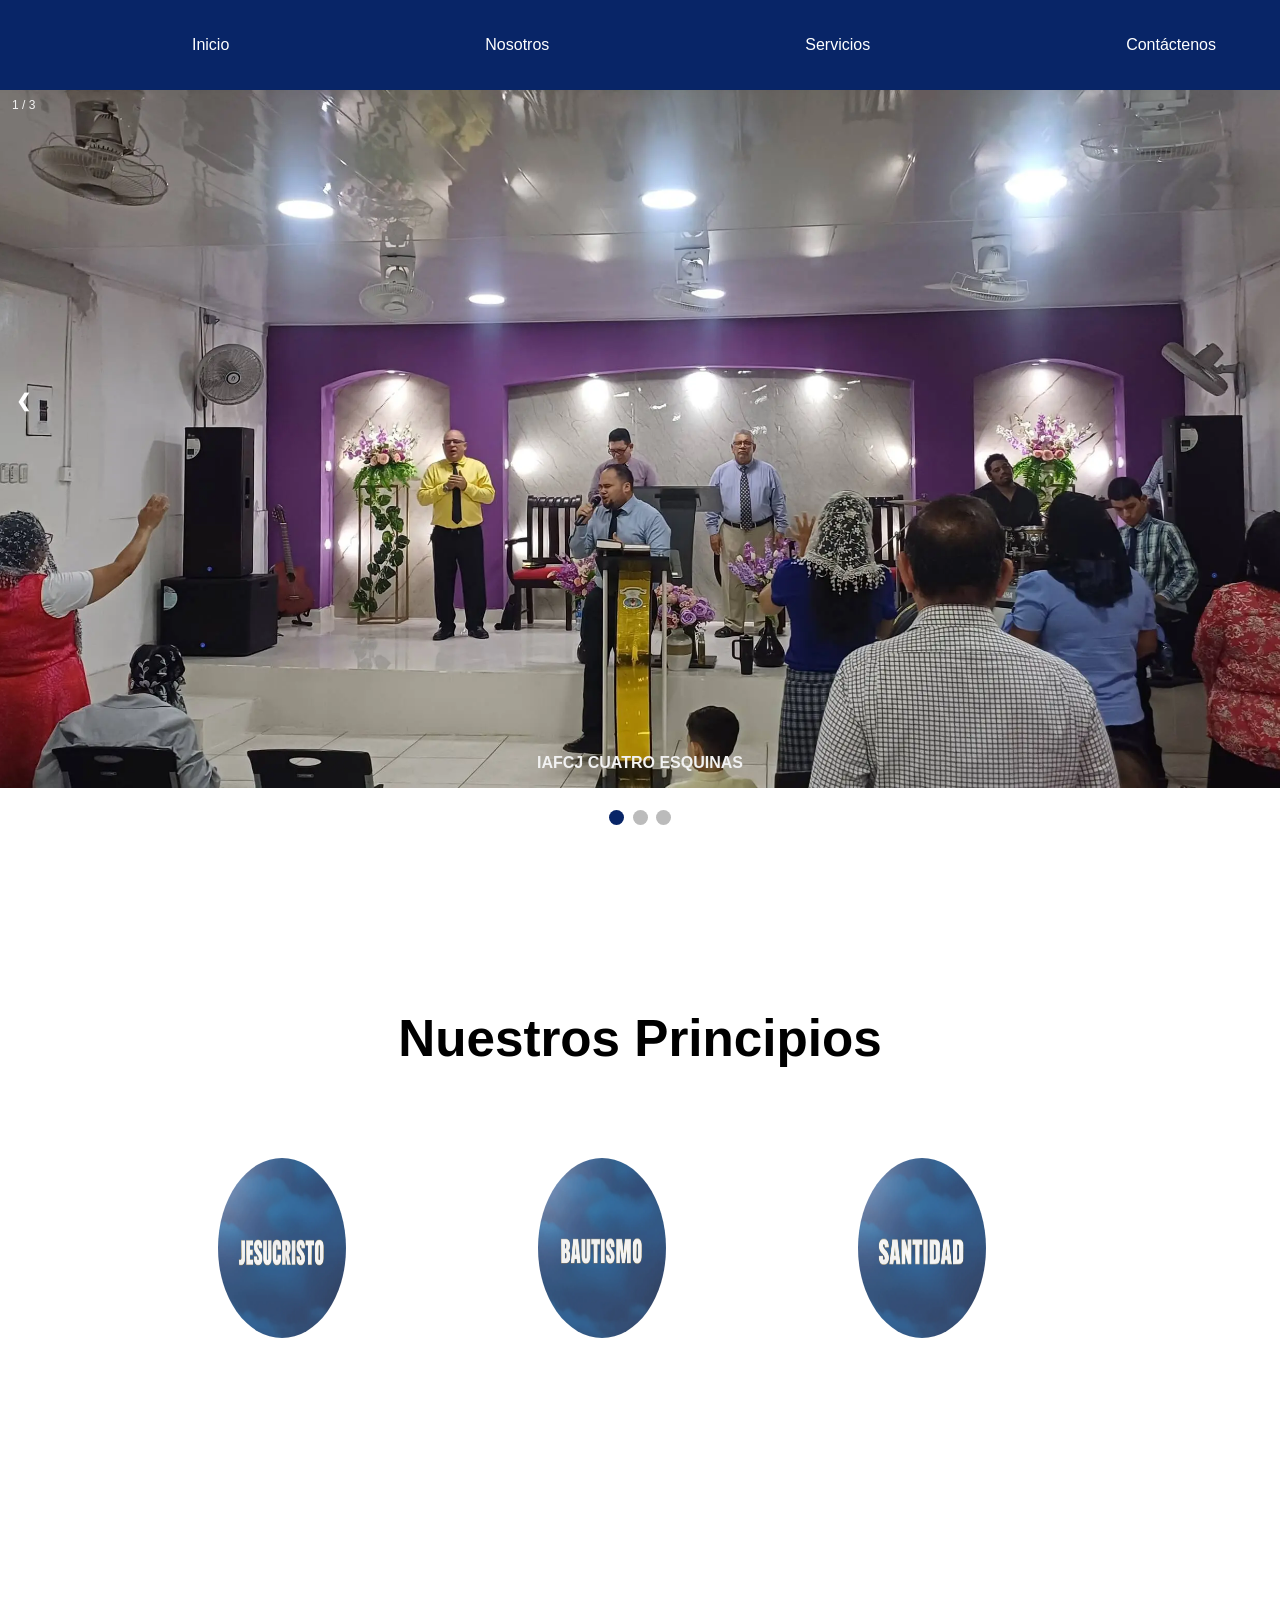
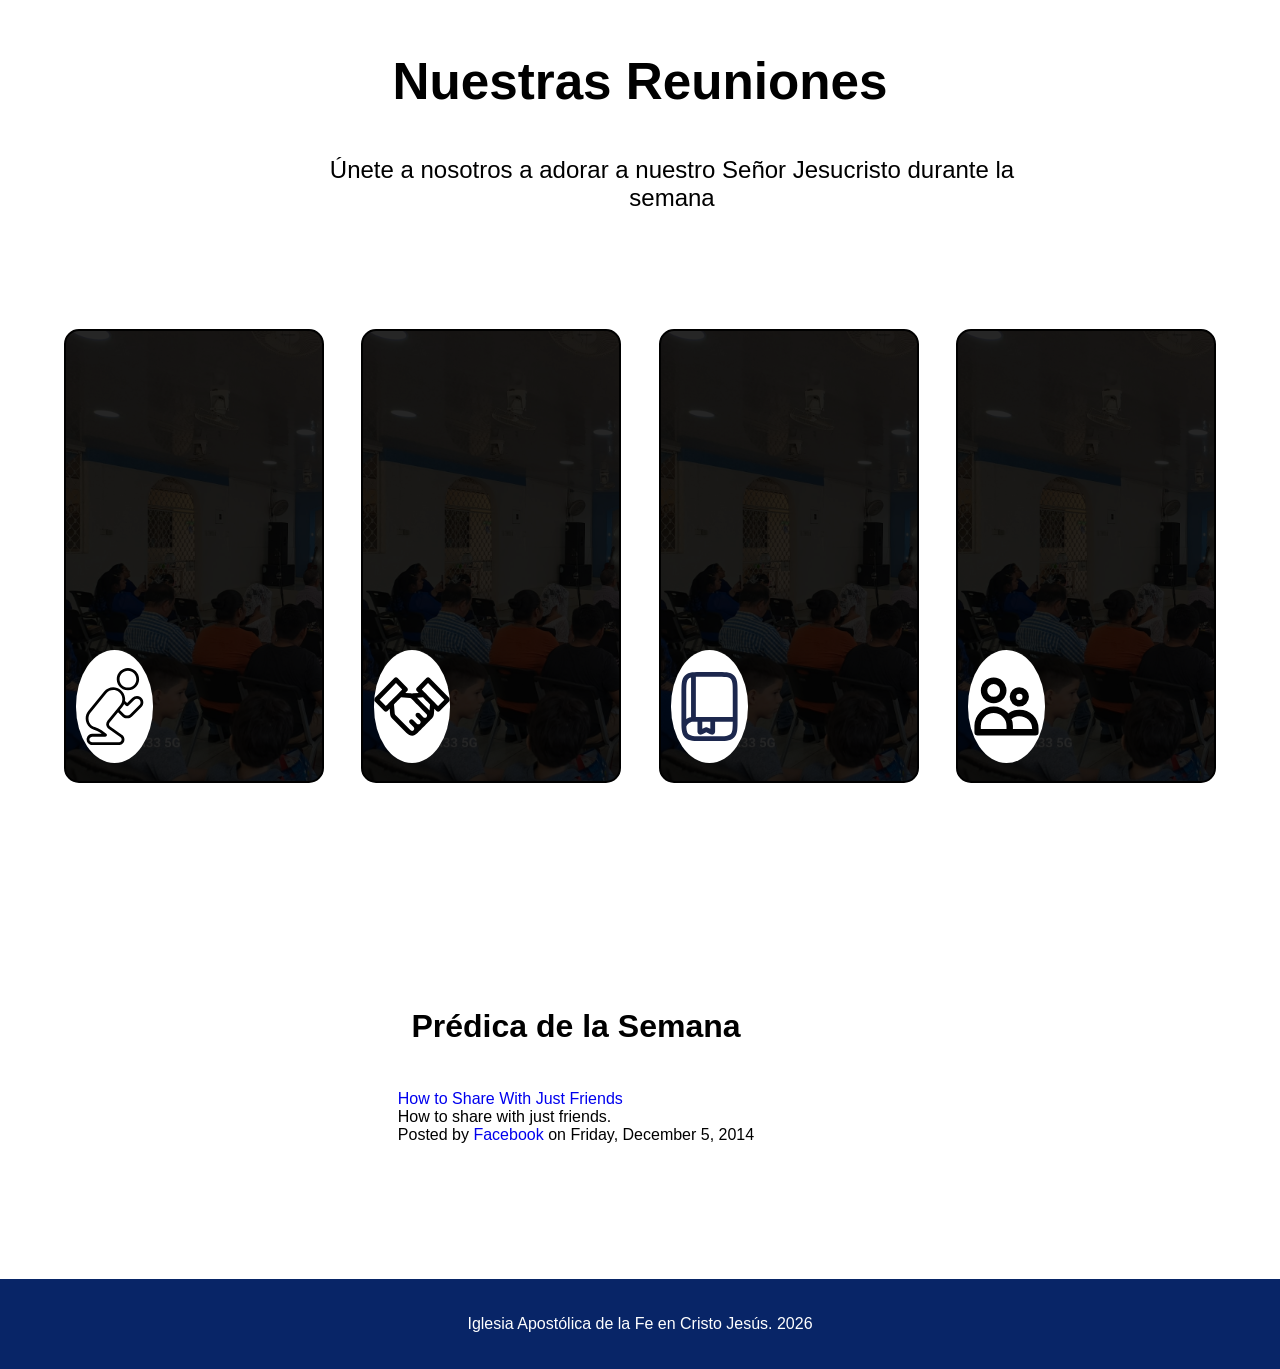
==== index.html @ 378e611e "Label images" ====
<!DOCTYPE html>
<html lang="en">
<head>
    <meta charset="UTF-8">
    <meta http-equiv="X-UA-Compatible" content="IE-edge">
    <meta name="viewport" content="width=device-width, initial-scale=1.0">
    <meta name="description" content="Bienvenido a la Iglesia Apostólica de la Fe en Cristo Jesús en Cuatro Esquinas, Carretera a Masaya. Un lugar para conocer y adorar al Dios vivo.">
    <title>Iglesia Apostolica de la Fe en Cristo Jesus Cuatro Esquinas</title>
    <link rel="preload" href="img/slides/vista frente.webp" as="image">
    <link rel="stylesheet" href="style.css">
</head>
<body>
  <header class="header-container">
    <nav class="nav-bar">
      <ul class="nav-options">
        <li class="nav-list"><a class="link" href="index.html#home">Inicio</a></li>
        <li class="nav-list"><a class="link" href="nosotros.html">Nosotros</a></li>
        <li class="nav-list"><a class="link" href="index.html#servicios">Servicios</a></li>
        <li class="nav-list"><a class="link" href ="contact.html">Contáctenos</a></li>
      </ul>
    </nav>
    <nav class="nav-mobil" >
      <div class="hamburger">
        <span class="bar"></span>
        <span class="bar"></span>        
        <span class="bar"></span> 
      </div>
      <ul class="mobil-list">
        <li><a class="mobil-link" href="index.html#home">Inicio</a></li>
        <li><a class="mobil-link" href="nosotros.html">Nosotros</a></li>
        <li><a class="mobil-link" href="index.html#servicios">Servicios</a></li>
        <li><a  class="mobil-link" href="contact.html">Contáctenos</a></li>
      </ul>    
    </nav>
    <section class="home" id="home">

      <div class="slideshow-container">
      <div class="mySlides fade">
        <div class="numbertext">1 / 3</div>
        <img src="img/slides/vista frente.webp" class="hero" fetchpriority="high" alt="Vista del altar en Cuatro Esquinas">
        <div class="text">IAFCJ CUATRO ESQUINAS</div>
      </div>

      <div class="mySlides fade">
        <div class="numbertext">2 / 3</div>
        <img src="img/slides/imposicion_pastor_soto.webp" class="hero" alt="Pastor Soto imponiendo manos">
        <div class="text">IAFCJ CUATRO ESQUINAS</div>
      </div>

  <div class="mySlides fade">
    <div class="numbertext">3 / 3</div>
    <img src="img/slides/Congregacion_desde_altar.webp" class="hero" alt="Vista de Congreción">
    <div class="text">IAFCJ CUATRO ESQUINAS</div>
  </div>

    <a class="prev" onclick="plusSlides(-1)">&#10094;</a>
    <a class="next" onclick="plusSlides(1)">&#10095;</a>
  </div>

  <br>

  <!-- The dots/circles -->
<div class="dot-container">
  <span class="dot" onclick="currentSlide(1)"></span>
  <span class="dot" onclick="currentSlide(2)"></span>
  <span class="dot" onclick="currentSlide(3)"></span>
</div>
    </section>
</header>
<section class="principios-container">
  <h2 class="principios-title">Nuestros Principios</h3>
  
  <!-- Imagenes de Principios desplegadas con JS-->


  <div class="principios"></div>

  </section>

        <div class="modal hidden">
          <div class="modal-content">
            <span class="close-btn">&times;</span>
            <img class="modal-img">
            <p class="modal-text"></p>
          </div>
        </div>
    
<section class="servicios-section" id="servicios">
  <h2 class="servicios-title">Nuestras Reuniones</h3>
  <p class="invitacion">Únete a nosotros a adorar a nuestro Señor Jesucristo durante la semana</p>
  <div class="servicios-container">
    <div class="servicios">
      <h3>CULTO DE ORACIÓN</h3>
      <img src="img/servicios/orar.svg" class="service-image">
      <p class="dia">Martes 6:00 pm</p>
    </div>
    <div class="servicios">
      <h3>CULTO DE FRATERNIDADES</h3>
      <img src="img/servicios/hand-shake.svg">
      <p class="dia">Jueves 6:00 pm</p>
    </div>
    <div class="servicios">
      <h3 >ESCUELA BÍBLICA</h3>
      <img src="img/servicios/bible.svg">
      <p class="dia">Domingos 10:00 am</p>
    </div>
    <div class="servicios">
      <h3>CULTO EVANGELÍSTICO</h4>
      <img src="img/servicios/users.svg">
      <p class="dia">Domingos 11:15 pm</p>
    </div>
  </div>

</section>

<section class="preach">
  <h2 class="preach-title">Prédica de la Semana</h2>
  <div id="fb-root"></div>
  <script async defer src="https://connect.facebook.net/en_US/sdk.js#xfbml=1&version=v19.0"></script>

  <div class="fb-video" data-href="https://www.facebook.com/somos4troesquinas/videos/1485760486324151" data-width="500" data-show-text="false">
    <div class="fb-xfbml-parse-ignore">
      <blockquote cite="https://www.facebook.com/facebook/videos/10153231379946729/">
        <a href="https://www.facebook.com/facebook/videos/10153231379946729/">How to Share With Just Friends</a>
        <p>How to share with just friends.</p>
        Posted by <a href="https://www.facebook.com/facebook/">Facebook</a> on Friday, December 5, 2014
      </blockquote>
    </div>
  </div>
</section>

<footer class="footer">
  <span>Iglesia Apostólica de la Fe en Cristo Jesús. 2026</span>
</footer>

<script defer src="menu.js"></script> 
<script defer src="script.js"></script>
</body>
</html>
---- style.css ----
* {
  margin: 0;
  padding: 0;
  text-decoration: none;
  font-family: "Montserrat", sans-serif;
}

html,
body {
  min-height: 100%;
  width: 100%;
}

body {
  background: white;
  background-repeat: no-repeat;
}

/* Hero Section */

.slideshow-container {
  max-width: 1000px;
  position: relative;
  margin: auto;
}

.mySlides {
  display: none;
}

.prev,
.next {
  cursor: pointer;
  position: absolute;
  top: 50%;
  width: auto;
  margin-top: -22px;
  padding: 16px;
  color: white;
  font-weight: bold;
  font-size: 18px;
  transition: 0.6s ease;
  border-radius: 0 3px 3px 0;
  user-select: none;
}

.next {
  right: 0;
  border-radius: 3px 0 0 3px;
}

.prev:hover,
.next:hover {
  background-color: rgba(0, 0, 0, 0.8);
}

/* Caption text */
.text {
  color: #f2f2f2;
  font-size: 1rem;
  font-weight: bold;
  position: absolute;
  bottom: 20px;
  width: 100%;
  text-align: center;
}

/* Number text (1/3 etc) */
.numbertext {
  color: #f2f2f2;
  font-size: 12px;
  padding: 8px 12px;
  position: absolute;
  top: 7.5vh;
}

/* The dots/bullets/indicators */

.dot-container {
  text-align: center;
}

.dot {
  cursor: pointer;
  height: 15px;
  width: 15px;
  margin: 0 2px;
  background-color: #bbb;
  border-radius: 50%;
  display: inline-block;
  transition: background-color 0.6s ease;
}

.active,
.dot:hover {
  background-color: #717171;
}

/* Fading animation */
.fade {
  animation-name: fade;
  animation-duration: 1.5s;
}

@keyframes fade {
  from { opacity: 0.4; }
  to { opacity: 1; }
}

.hero {
  margin-top: 7.5vh;
  height: 35vh;
  width: 100vw;
  object-fit: cover;
}

.header-container {
  display: flex;
  width: 100vw;
}

.nav-bar {
  width: 0;
  height: 0;
}

.nav-mobil {
  display: flex;
  justify-content: space-between;
  align-items: center;
  background-color: #082567;
  transition: 0.3s;
  width: 100vw;
  height: 7.5vh;
  position: fixed;
  z-index: 1000;
}

.nav-mobil li {
  list-style: none;
}

.mobil-list {
  visibility: hidden;
  background-color: #082567;
}

.mobil-link {
  color: white;
  font-size: 3rem;
}

.hamburger {
  flex: 1;
  margin-left: -10vw;
}

.bar {
  display: block;
  width: 6vw;
  height: 0.5vh;
  margin: 0.6vh auto;
  -webkit-transition: all 0.3s ease-in-out;
  transition: all 0.3s ease-in-out;
  background-color: white;
}

.hamburger.active .bar:nth-child(1) {
  margin-top: 5vh;
  margin-left: 10vw;
  transform: translateY(13px) rotate(45deg);
}

.hamburger.active .bar:nth-child(2) {
  opacity: 0;
}

.hamburger.active .bar:nth-child(3) {
  margin-top: 1.5vh;
  margin-left: 10vw;
  transform: translateY(-16px) rotate(-45deg);
}

.nav-mobil.active {
  display: flex;
  flex-direction: column;
  justify-content: center;
  left: -5vh;
  transition: 0.3s;
  z-index: 1;
  width: 110vw;
  height: 100vh;
  padding-bottom: 10vh;
  visibility: visible;
}

.active {
  background-color: #082567;
}

.nav-mobil.active .mobil-list {
  gap: 2vh;
  margin-top: -40vh;
  margin-left: 14vw;
  visibility: visible;
}

.mobil-list.active {
  visibility: visible;
  display: flex;
  justify-content: space-around;
  align-items: center;
  flex-direction: column;
  width: 80%;
  height: 70%;
}

.link {
  visibility: hidden;
}

/* Principios Section Mobile */

.principios-title {
  color: black;
  font-size: 2em;
  padding-bottom: 5vh;
}

.principios-container {
  padding: 10vh 0 15vh 0;
  display: flex;
  flex-direction: column;
  align-items: center;
  width: 100vw;
}

.principios {
  width: 90%;
}

.principio {
  width: 40%;
  height: 20%;
  border-radius: 50%;
  opacity: 0.8;
  transition: 1s ease;
  cursor: pointer;
  margin-bottom: 2vh;
}

.principio_container {
  display: flex;
  flex-direction: column;
  align-items: center;
  position: relative;
}

.principio_container:hover {
  display: flex;
  flex-direction: column;
  opacity: 1;
}

.principio_btn {
  margin: 3vh 0 5vh 0;
  background-color: #ff8000;
  color: white;
  opacity: 1;
  border-radius: 5px;
  border: 3px solid #ff8000;
  font-size: 1em;
  font-weight: bold;
  padding: 10px 20px;
}

/* Servicios Section */

.servicios-section {
  display: flex;
  flex-direction: column;
  align-items: center;
  width: 100vw;
  padding-bottom: 10vh;
}

.servicios-title {
  color: black;
  font-size: 2em;
  padding-bottom: 5vh;
  display: flex;
  justify-content: center;
  width: 90vw;
}

.invitacion {
  color: black;
  font-size: 1.5em;
  padding-bottom: 8vh;
  width: 80vw;
  text-align: center;
}

.servicios-container {
  display: flex;
  flex-direction: column;
  align-items: center;
  width: 90vw;
  margin-left: 2.5vw;
}

.servicios {
  display: flex;
  flex-direction: column;
  align-items: center;
  height: 50vh;
  width: 80vw;
  background-image: none;
  background-color: #104e8b;
  border: #082567 solid 2px;
  border-radius: 15px;
  margin-top: 5vh;
}

.servicios h3 {
  color: white;
  margin: 10vh 0 3vh 0;
  font-size: 1.2em;
  font-weight: bold;
}

.servicios img {
  background-color: white;
  width: 35%;
  height: 25%;
  border-radius: 50%;
  overflow: hidden;
  margin: 3vh 0 3vh 2vw;
}

.dia {
  color: white;
  font-size: 1.2em;
  font-weight: bold;
}

.preach {
  display: flex;
  flex-direction: column;
  justify-content: center;
  padding: 10vh 0 5vh 0;
  width: 90vw;
}

.preach-title {
  display: flex;
  justify-content: center;
  color: black;
  font-size: 2em;
  padding-bottom: 5vh;
  margin-left: 5vw;
  width: 90vw;
}

.fb-video {
  width: 90vw;
  display: flex;
  justify-content: center;
  margin-left: 5vw;
}

/* Modal */

.modal {
  position: fixed;
  inset: 0;
  width: 100vw;
  height: 100vh;
  background-color: rgba(0, 0, 0, 0.9);
  backdrop-filter: blur(15px);
  display: flex;
  justify-content: center;
  align-items: center;
  z-index: 1000;
}

.hidden {
  display: none;
}

.modal-img {
  width: 100%;
}

.modal-content {
  position: relative;
  background-color: white;
  width: 80%;
  max-width: 700px;
  padding: 20px;
  border-radius: 10px;
}

.modal-text {
  margin-top: 20px;
  line-height: 1.6;
}

.close-btn {
  justify-self: end;
  font-size: 2rem;
  cursor: pointer;
}

/* Form Section */

.form-section {
  display: flex;
  flex-direction: column;
  justify-content: center;
  padding-top: 2vh;
}

.form-section h2 {
  margin-bottom: 2vh;
  align-self: center;
}

.servicios:hover > h3 {
  display: block;
}

.form {
  grid-row: 1/2;
  display: flex;
  flex-direction: column;
  justify-content: center;
  width: 86vw;
  padding-left: 5%;
  border-bottom: solid #082567 3px;
}

.info-container {
  width: 90vw;
  height: 75vh;
  margin: 0 5vw 5vw 5vw;
  display: grid;
  grid-template-columns: 1fr;
  grid-template-rows: repeat(5, 1fr);
  border: solid #082567 3px;
}

.label-name {
  grid-row: 1/2;
  width: 90%;
  margin: 1vh 0 2vh 0;
}

.text-name {
  grid-row: 1/2;
  width: 90%;
  padding: 1vh 0 1vh 0;
}

.text-name::placeholder,
.text-email::placeholder,
.text-message::placeholder {
  padding: 1rem;
}

.label-email {
  grid-row: 1/2;
  margin: 1vh 0 2vh 0;
}

.text-email {
  grid-row: 1/2;
  width: 90%;
  padding: 1vh 0 1vh 0;
}

.label-message {
  grid-row: 1/2;
  margin: 1vh 0 2vh 0;
}

.text-message {
  grid-row: 1/2;
  width: 90%;
  padding: 1vh 0 0 0;
  height: 20vh;
}

button {
  grid-row: 1/2;
  width: 30%;
  margin-top: 3vh;
  padding: 1vh;
  align-self: center;
  margin-bottom: 2%;
  background-color: #ff8000;
  border: 3px solid #ff8000;
  border-radius: 5px;
  color: white;
  font-size: 1.2rem;
}

.phone-image {
  grid-column: 1/2;
  grid-row: 2/3;
  height: 1.2em;
  padding: 1vh 0 0 13vw;
}

.phone-number {
  grid-column: 1/2;
  grid-row: 2/3;
  padding: 1vh 0 0 20vw;
}

.mail-image {
  grid-column: 1/2;
  grid-row: 3/4;
  height: 1.2em;
  padding: 0 0 0 13vw;
}

.email {
  grid-column: 1/2;
  grid-row: 3/4;
  border-bottom: solid #082567 3px;
  padding: 0 0 1vh 20vw;
}

.address-image {
  grid-column: 1/2;
  grid-row: 4/5;
  height: 1.2em;
  padding: 3vh 0 0 13vw;
}

.address {
  grid-column: 1/2;
  grid-row: 4/5;
  border-bottom: solid #082567;
  padding: 1vh 0 1vh 20vw;
}

.social-networks {
  grid-column: 1/2;
  grid-row: 5/6;
  border-bottom: solid #082567 3px;
}

.list-social {
  height: 40%;
  list-style: none;
}

.fb {
  height: 2em;
  margin-left: 20vw;
  margin-top: 1.5vh;
}

/* Nosotros page */

.nosotros-title {
  color: black;
  margin-top: 15vh;
  text-align: center;
}

.people1-container {
  width: 100vw;
}

.people1 {
  margin-left: 0;
  margin-top: 5vh;
  object-fit: cover;
  animation: slideLeft 5s ease-in-out forwards;
}

.container-people1-text {
  display: flex;
  align-items: center;
  justify-content: center;
  min-height: 7rem;
  width: 100%;
  background-color: #082567;
  animation: fadeIn 5s ease forwards;
}

.people1-text {
  width: 90%;
  padding-top: 3%;
  color: white;
  animation: fadeIn 5s ease forwards;
}

.people1-desktop {
  display: none;
}

/* People 2 */

.people2-container {
  width: 100vw;
  margin-bottom: 14vh;
}

.people2 {
  width: 50vw;
  height: 18vh;
  object-fit: cover;
  margin-right: 20vw;
  animation: slideRight 5s ease forwards;
}

.container-people2-text {
  display: flex;
  align-items: center;
  justify-content: center;
  min-height: 7rem;
  width: 100%;
  height: 7rem;
  background-color: #082567;
  animation: fadeIn 2s ease forwards;
}

.people2-text {
  width: 90%;
  padding-left: 5%;
  padding-top: 3%;
  position: absolute;
  color: white;
  animation: fadeIn 5s ease forwards;
}

@keyframes slideLeft {
  from {
    transform: translateX(0);
    opacity: 0;
  }

  to {
    transform: translateX(90%);
    opacity: 1;
  }
}

@keyframes slideRight {
  from {
    transform: translateX(60%);
    opacity: 0;
  }

  to {
    transform: translateX(5%);
    opacity: 1;
  }
}

@keyframes fadeIn {
  from {
    opacity: 0;
  }

  to {
    opacity: 1;
  }
}

.footer {
  height: 7.5vh;
  background-color: #082567;
  display: flex;
  align-items: center;
  justify-content: center;
}

.footer span {
  color: white;
  font-size: 1rem;
}

@media screen and (min-width: 359px) {
  .hamburger.active .bar:nth-child(1) {
    margin-top: 5vh;
    margin-left: -25vw;
    transform: translateY(13px) rotate(45deg);
  }

  .hamburger.active .bar:nth-child(3) {
    margin-top: 2.3vh;
    margin-left: -25vw;
    transform: translateY(-16px) rotate(-45deg);
  }

  .principio_btn {
    width: 30vw;
  }

  .info-container {
    height: 90vh;
    padding-top: 15vh;
  }

  .form-section h2 {
    padding-top: 8vh;
  }
}

@media screen and (min-width: 374px) {
  .hamburger.active .bar:nth-child(1) {
    margin-top: 5vh;
    margin-left: -25vw;
    transform: translateY(13px) rotate(45deg);
  }

  .hamburger.active .bar:nth-child(3) {
    margin-top: 2.65vh;
    margin-left: -25vw;
    transform: translateY(-16px) rotate(-45deg);
  }

  .principio_btn {
    width: 30vw;
  }

  .form-section {
    padding-top: 8vh;
  }
}

@media screen and (min-width: 389px) {
  .hamburger.active .bar:nth-child(1) {
    margin-top: 5.9vh;
    margin-left: -25vw;
    transform: translateY(13px) rotate(45deg);
  }

  .hamburger.active .bar:nth-child(3) {
    margin-top: 1.8vh;
    margin-left: -25vw;
    transform: translateY(-16px) rotate(-45deg);
  }

  .info-container {
    height: 80vh;
  }
}

@media screen and (min-width: 411px) {
  .hamburger.active .bar:nth-child(1) {
    margin-top: 5.7vh;
    margin-left: -25vw;
    transform: translateY(13px) rotate(45deg);
  }

  .hamburger.active .bar:nth-child(3) {
    margin-top: 1.6vh;
    margin-left: -25vw;
    transform: translateY(-16px) rotate(-45deg);
  }

  .info-container {
    width: 90vw;
    height: 80vh;
  }
}

@media screen and (min-width: 429px) {
  .hamburger.active .bar:nth-child(1) {
    margin-top: 5.9vh;
    margin-left: -25vw;
    transform: translateY(13px) rotate(45deg);
  }

  .hamburger.active .bar:nth-child(3) {
    margin-top: 1.5vh;
    margin-left: -25vw;
    transform: translateY(-16px) rotate(-45deg);
  }

  .info-container {
    height: 75vh;
  }
}

@media (min-width: 767px) {
  .nav-mobil {
    visibility: hidden;
  }

  .nav-options {
    visibility: visible;
    display: flex;
    justify-content: space-around;
    align-items: center;
    background-color: #082567;
    transition: 0.3s;
    width: 100vw;
    height: 10vh;
    position: fixed;
    z-index: 1000;
  }

  .nav-list {
    list-style: none;
  }

  .link {
    margin-left: 10vw;
    font-weight: 400;
    padding-bottom: 8px;
    border-bottom: 3px solid transparent;
    color: white;
    z-index: 1000;
    visibility: visible;
  }

  .link:hover {
    border-color: white;
    font-weight: 600;
  }

  .hamburger {
    visibility: hidden;
  }

  .nav-bar {
    visibility: visible;
  }

  .text {
    width: 100vw;
  }

  .next {
    right: -32vw;
  }

  .slideshow-container {
    margin: 0;
  }

  .hero {
    height: 80vh;
    width: 100vw;
  }

  .numbertext {
    top: 10vh;
  }

  .dot-container {
    width: 100vw;
  }

  .principios-title {
    font-size: 3.2em;
    padding-bottom: 10vh;
  }

  .principios-container {
    width: 90vw;
    display: flex;
    flex-direction: column;
    padding: 20vh 0 20vh 5vw;
  }

  .principios {
    display: flex;
    flex-direction: row;
    align-items: center;
  }

  .principio_container {
    display: flex;
    flex-direction: column;
    width: 25vw;
  }

  .principio_container:hover {
    display: flex;
    flex-direction: column;
  }

  .principio {
    width: 10vw;
    height: 20vh;
  }

  .principio_btn {
    background-color: #ff8000;
    color: white;
    opacity: 0;
  }

  .principio_container:hover > .principio_btn {
    opacity: 1;
  }

  .preach {
    display: flex;
    flex-direction: column;
    align-items: center;
    padding: 10vh 0 15vh 0;
    width: 90vw;
  }

  .preach-title {
    align-items: center;
    width: 100%;
    margin: 0;
  }

  .fb-video {
    display: flex;
    justify-content: center;
    width: 100%;
    margin: 0;
  }

  .fb_iframe_widget {
    display: flex !important;
    justify-content: center !important;
  }

  /* Modal Desktop */

  .modal {
    width: 100vw;
    height: 100vh;
    align-items: center;
  }

  .modal-content {
    height: 80vh;
  }

  .close-btn {
    top: 10px;
    right: 20px;
  }

  .modal-img {
    height: 50vh;
    object-fit: cover;
  }

  .servicios-section {
    display: flex;
    flex-direction: column;
    align-items: center;
    width: 100vw;
    padding-bottom: 10vh;
  }

  .servicios-title {
    color: black;
    font-size: 3.2em;
    padding-bottom: 5vh;
  }

  .invitacion {
    color: black;
    font-size: 1.5em;
    padding-bottom: 8vh;
    width: 60vw;
    padding-left: 5vw;
  }

  .servicios-container {
    display: flex;
    flex-direction: row;
    justify-content: space-between;
    width: 90vw;
    margin-left: 0;
  }

  .servicios {
    display: flex;
    justify-content: end;
    align-items: flex-start;
    height: 50vh;
    width: 20vw;
    border: black solid 2px;
    background-image: url(img/servicios/florazul.jpeg);
    background-color: rgba(0, 0, 0, 0.85);
    background-blend-mode: darken;
    background-repeat: no-repeat;
    background-size: cover;
    border-radius: 15px;
    margin-bottom: 5vh;
    cursor: pointer;
  }

  .servicios:hover {
    display: flex;
    flex-direction: column;
    background-image: none;
    background-color: #104e8b;
    border: #082567 solid 2px;
    border-radius: 15px;
    height: 50vh;
    width: 20vw;
    justify-content: center;
    align-items: center;
  }

  .servicios h3 {
    color: white;
    margin: 3vh 0 3vh;
    font-size: 1.2em;
    font-weight: bold;
    display: none;
  }

  .servicios img {
    background-color: white;
    width: 30%;
    border-radius: 50%;
    overflow: hidden;
    margin: 0 0 2vh 0.8vw;
    position: relative;
    display: flex;
  }

  .dia {
    color: white;
    font-size: 1.2em;
    font-weight: bold;
    display: none;
  }

  .servicios:hover > .servicios {
    background-image: none;
  }

  .servicios:hover > p {
    display: block;
    display: flex;
    justify-content: center;
    color: white;
  }

  /* Contact Section  Desktop */

  .form-section {
    margin-top: 5vh;
    display: flex;
    align-items: center;
  }

  .info-container {
    width: 90vw;
    height: 50vh;
    margin: 0 5vw 5vw 5vw;
    display: grid;
    grid-template-columns: 1fr 1fr;
    grid-template-rows: repeat(6, 1fr);
    border: solid #082567 3px;
  }

  .phone-image {
    padding: 1vh 0 0 3vw;
    grid-row: 1/2;
    height: 1.2em;
  }

  .phone-number {
    padding: 1vh 0 0 7vw;
    grid-row: 1/2;
    border-right: solid #082567 3px;
  }

  .mail-image {
    padding: 1vh 0 0 3vw;
    grid-row: 2/3;
  }

  .email {
    padding: 1vh 0 0 7vw;
    grid-row: 2/3;
    border-right: solid #082567 3px;
  }

  .address-image {
    padding: 2vh 0 0 3vw;
    grid-row: 3/5;
  }

  .address {
    padding: 2vh 0 0 7vw;
    grid-row: 3/5;
    border-right: solid #082567 3px;
  }

  .social-networks {
    grid-row: 6/7;
    border: none;
  }

  .fb {
    margin-left: 10vw;
  }

  .form {
    grid-column: 2/3;
    grid-row: 1/7;
    width: 80%;
    margin-left: 10%;
    border-bottom: none;
  }

  .label-name {
    grid-row: 1/2;
    width: 100%;
    margin: 1vh 0 1vh 0;
  }

  .text-name {
    grid-row: 2/3;
  }

  .label-email {
    grid-row: 3/4;
  }

  .text-email {
    grid-row: 4/5;
  }

  .label-message {
    grid-row: 5/6;
  }

  .text-message {
    grid-row: 6/7;
  }

  .button {
    grid-row: 7/8;
  }

  .footer {
    height: 10vh;
  }

  /* Nosotros Section */
  .people1-container {
    display: flex;
    flex-direction: row;
    opacity: 1;
    transition: none;
    animation: none;
  }

  .container-people1-text {
    opacity: 1;
    transition: none;
    animation: none;
    margin-top: 8vh;
    height: 20vh;
  }

  .people1-text {
    display: none;
    opacity: 1;
    transition: none;
    animation: none;
    font-size: 2rem;
  }

  .people1 {
    opacity: 1;
    transition: none;
    animation: none;
    width: 20vw;
    height: 20vh;
    margin-top: 8vh;
  }

  .people1-desktop {
    display: block;
    width: 90%;
    padding-top: 0;
    color: white;
    animation: fadeIn 5s ease forwards;
  }

  .people2-container {
    display: flex;
    flex-direction: row;
    opacity: 1;
    transition: none;
    animation: none;
  }

  .container-people2-text {
    opacity: 1;
    transition: none;
    animation: none;
    margin-top: 8vh;
    height: 20vh;
  }

  .people2-text {
    display: none;
    opacity: 1;
    transition: none;
    animation: none;
  }

  .people2 {
    opacity: 1;
    transition: none;
    animation: none;
    width: 20vw;
    height: 20vh;
    margin-top: 8vh;
    margin-right: 0;
  }

  .people2-desktop {
    display: block;
    width: 90%;
    padding-top: 0;
    color: white;
    animation: fadeIn 5s ease forwards;
  }
}

@media (min-width: 1439px) {
  .button:hover {
    color: #d96100;
  }

  .principio_btn {
    width: 9vw;
  }

  .info-container {
    width: 60vw;
  }
}
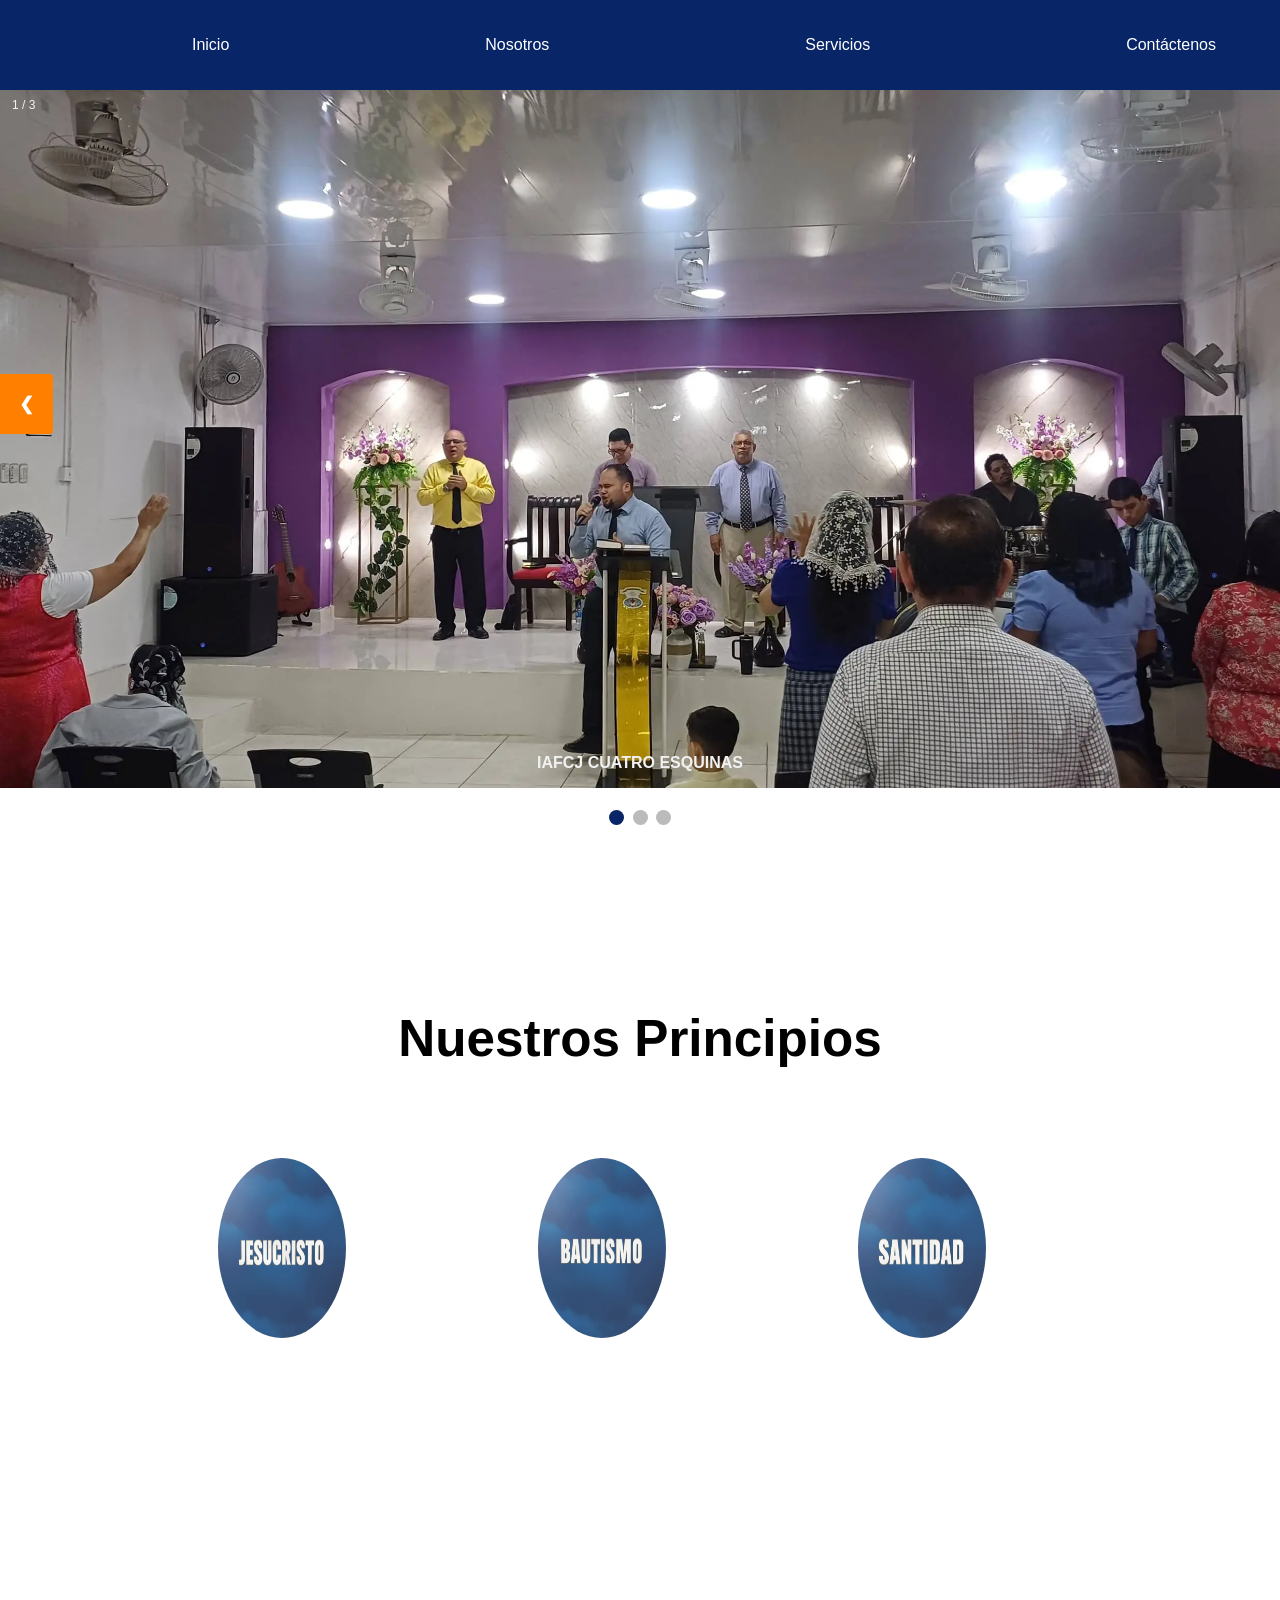
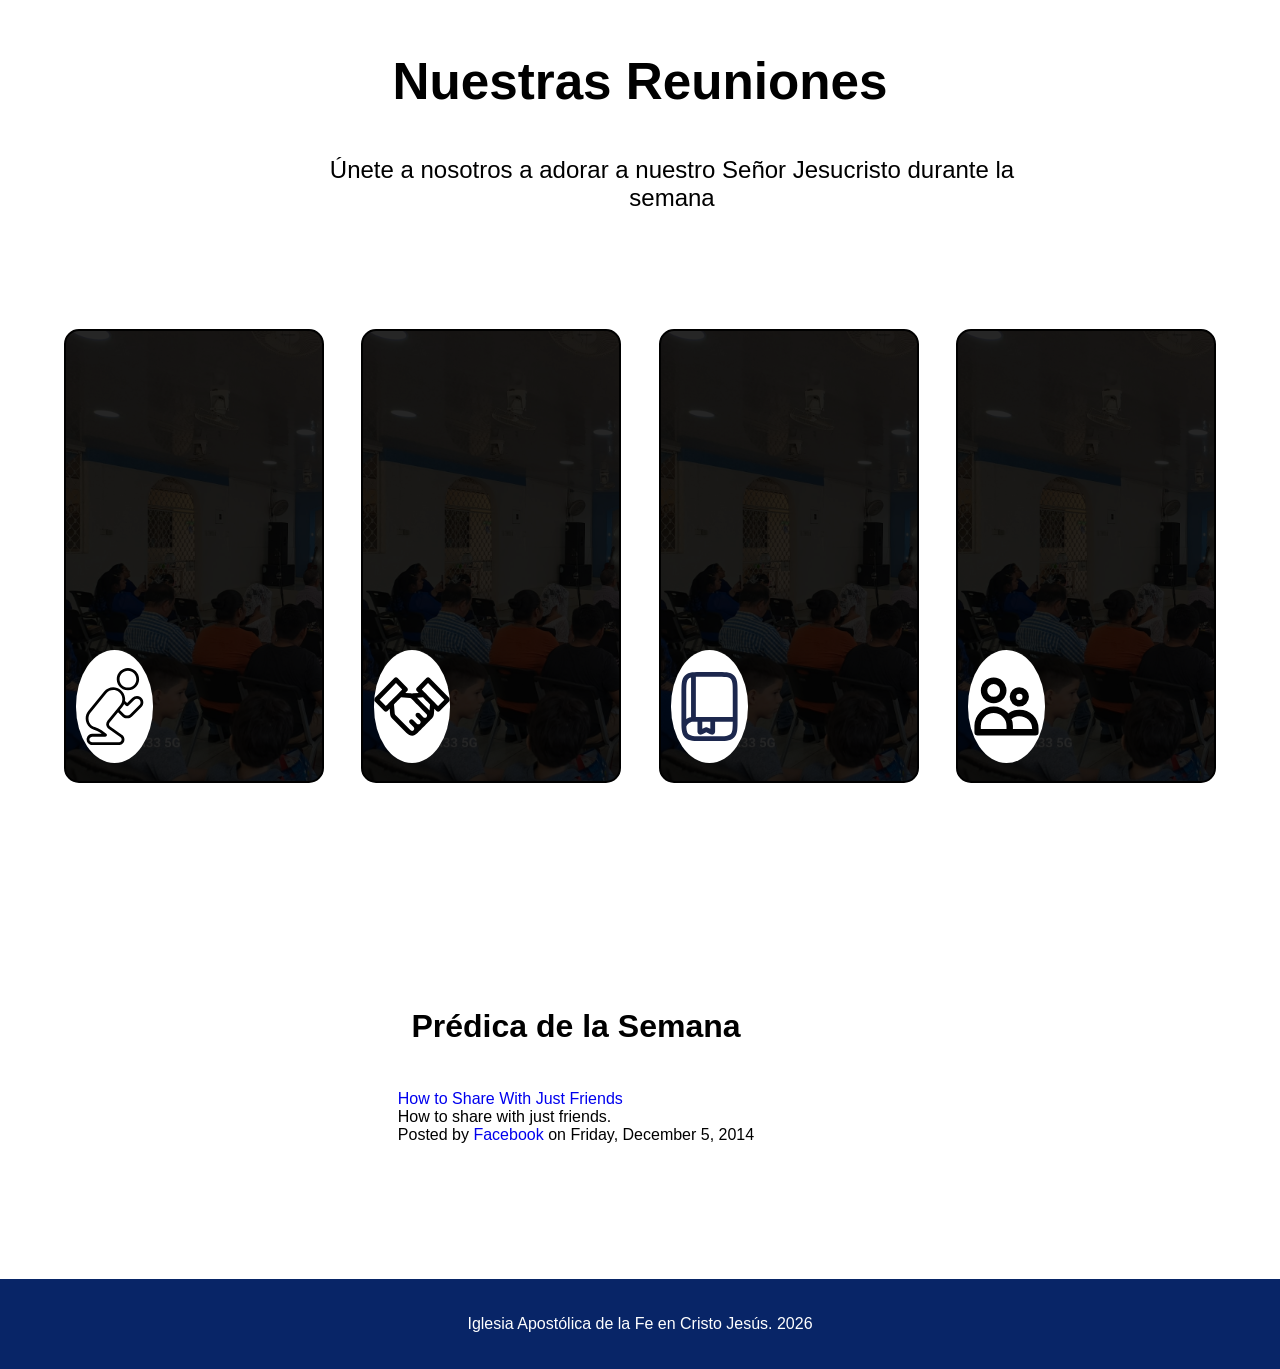
==== commit ee3a71fd: "Change tag" ====
--- a/index.html
+++ b/index.html
@@ -53,8 +53,8 @@
     <div class="text">IAFCJ CUATRO ESQUINAS</div>
   </div>
 
-    <a class="prev" onclick="plusSlides(-1)">&#10094;</a>
-    <a class="next" onclick="plusSlides(1)">&#10095;</a>
+    <button class="prev" onclick="plusSlides(-1)" aria-label="Anterior slide">&#10094;</button>
+    <button class="next" onclick="plusSlides(1)" aria-label="Siguiente slide">&#10095;</button>
   </div>
 
   <br>
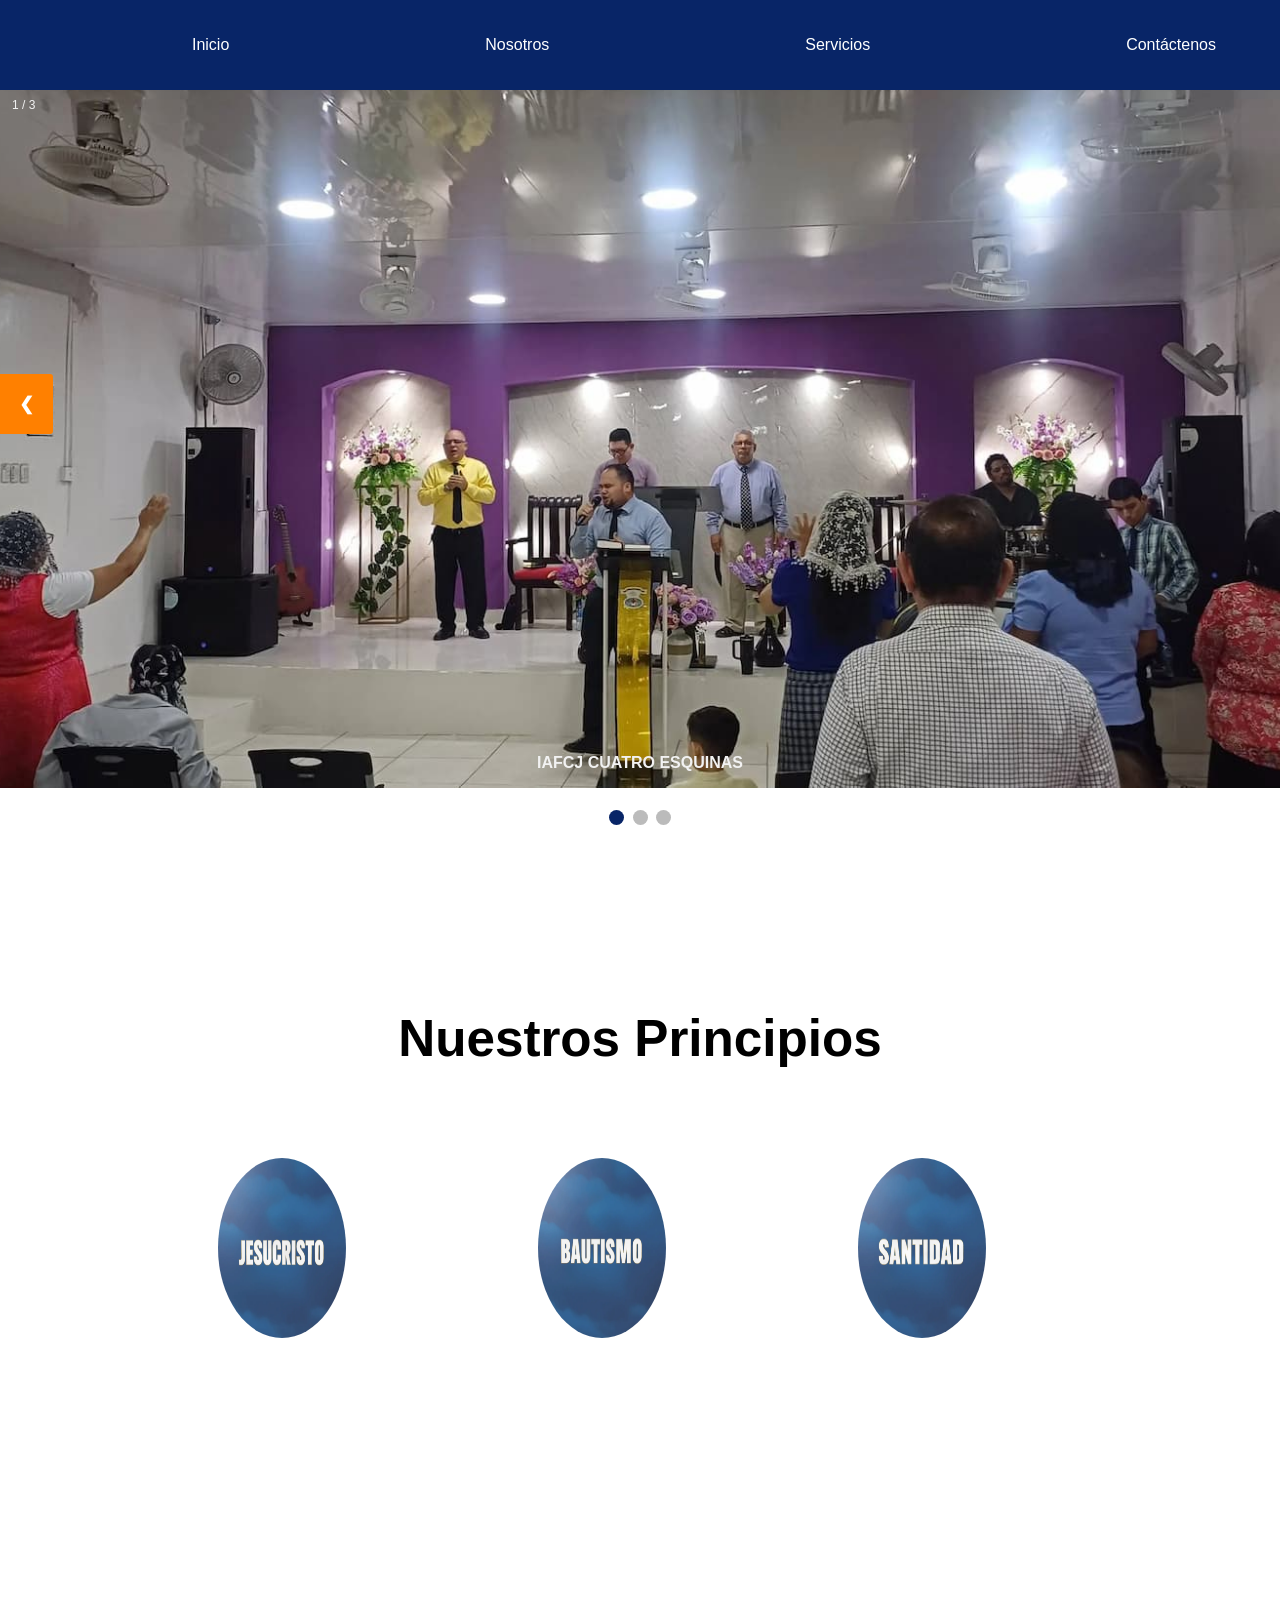
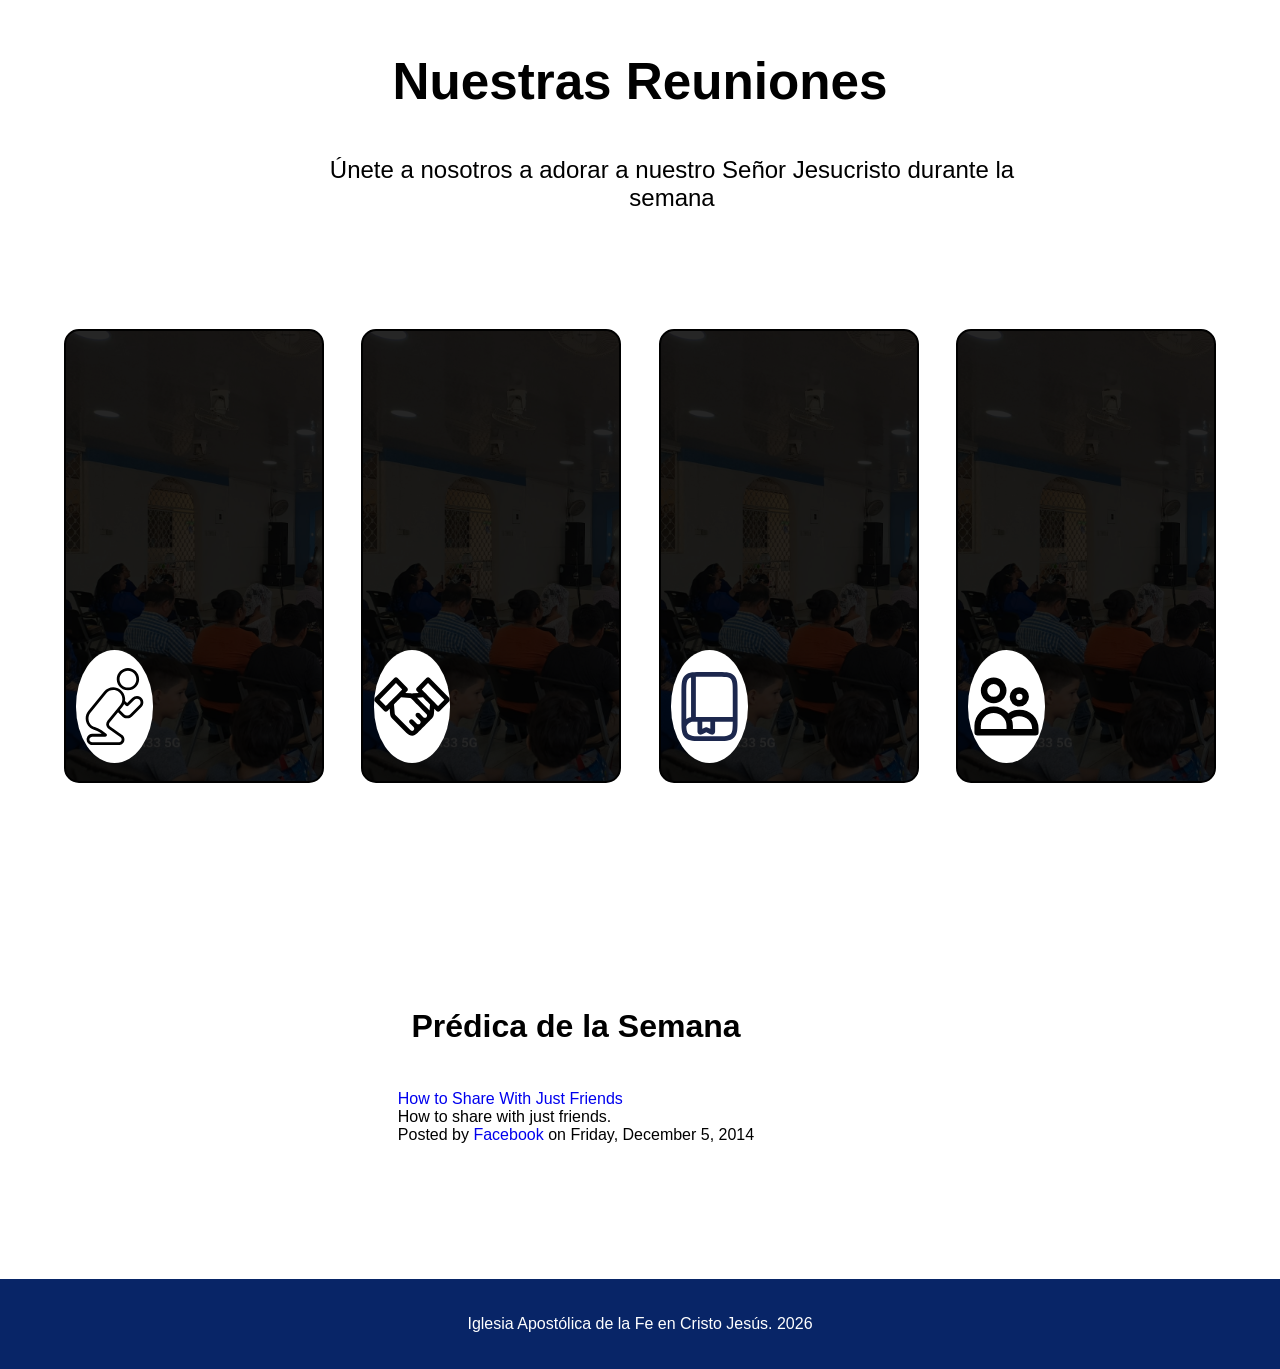
==== commit 94808611: "Improve rendimiento" ====
--- a/index.html
+++ b/index.html
@@ -6,7 +6,7 @@
     <meta name="viewport" content="width=device-width, initial-scale=1.0">
     <meta name="description" content="Bienvenido a la Iglesia Apostólica de la Fe en Cristo Jesús en Cuatro Esquinas, Carretera a Masaya. Un lugar para conocer y adorar al Dios vivo.">
     <title>Iglesia Apostolica de la Fe en Cristo Jesus Cuatro Esquinas</title>
-    <link rel="preload" href="img/slides/vista frente.webp" as="image">
+    <link rel="preload" href="img/slides/vista-frente-1600w.webp" as="image">
     <link rel="stylesheet" href="style.css">
 </head>
 <body>
@@ -37,7 +37,8 @@
       <div class="slideshow-container">
       <div class="mySlides fade">
         <div class="numbertext">1 / 3</div>
-        <img src="img/slides/vista frente.webp" class="hero" fetchpriority="high" alt="Vista del altar en Cuatro Esquinas">
+        <img src="img/slides/vista-frente-1600w.webp" srcset="img/slides/vista-frente-800w.webp 800w, img/slides/vista-frente-1600w.webp 1600w, img/slides/vista-frente-2500w.webp 2500w" 
+        sizes= "(max-width: 768px) 100vw, 80vw" class="hero" fetchpriority="high" alt="Vista del altar en Cuatro Esquinas">
         <div class="text">IAFCJ CUATRO ESQUINAS</div>
       </div>
 
@@ -53,8 +54,8 @@
     <div class="text">IAFCJ CUATRO ESQUINAS</div>
   </div>
 
-    <button class="prev" onclick="plusSlides(-1)" aria-label="Anterior slide">&#10094;</button>
-    <button class="next" onclick="plusSlides(1)" aria-label="Siguiente slide">&#10095;</button>
+    <button type="button" class="prev" onclick="plusSlides(-1)" aria-label="Anterior slide">&#10094;</button>
+    <button type="button" class="next" onclick="plusSlides(1)" aria-label="Siguiente slide">&#10095;</button>
   </div>
 
   <br>
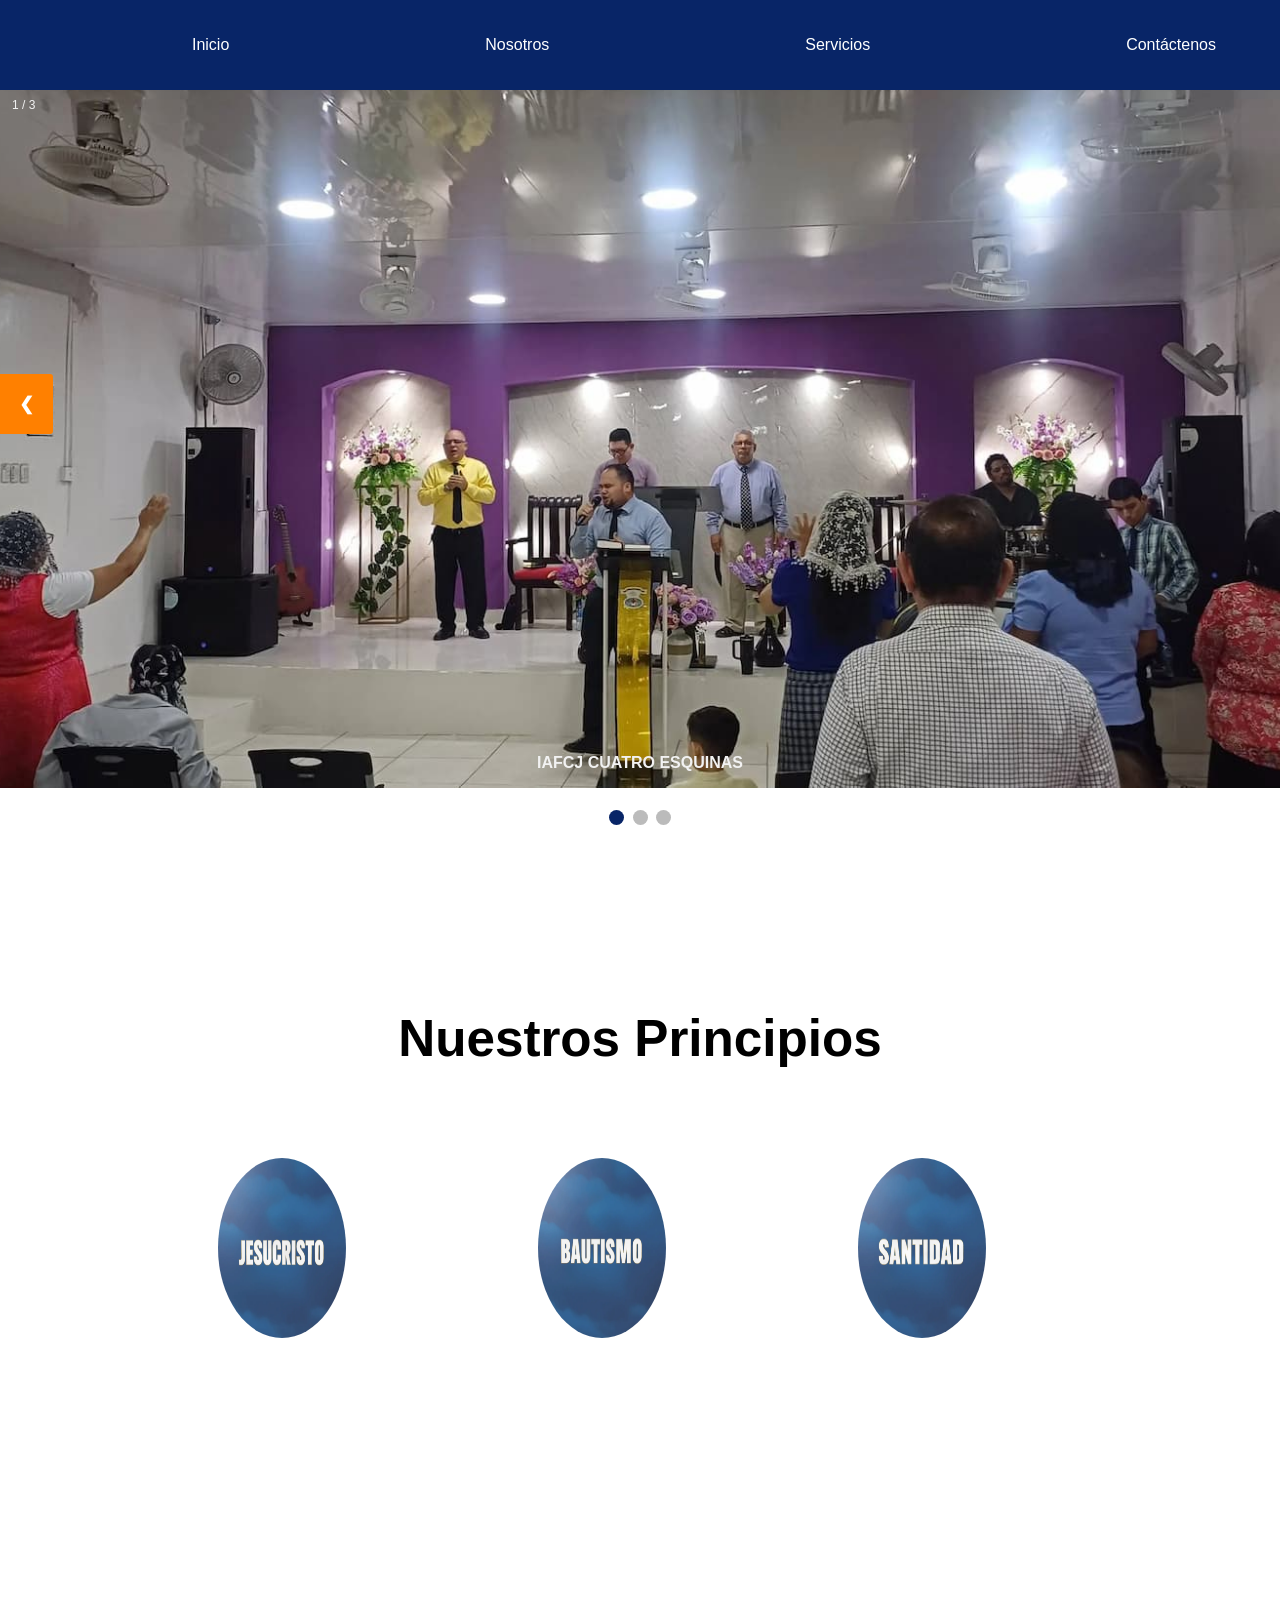
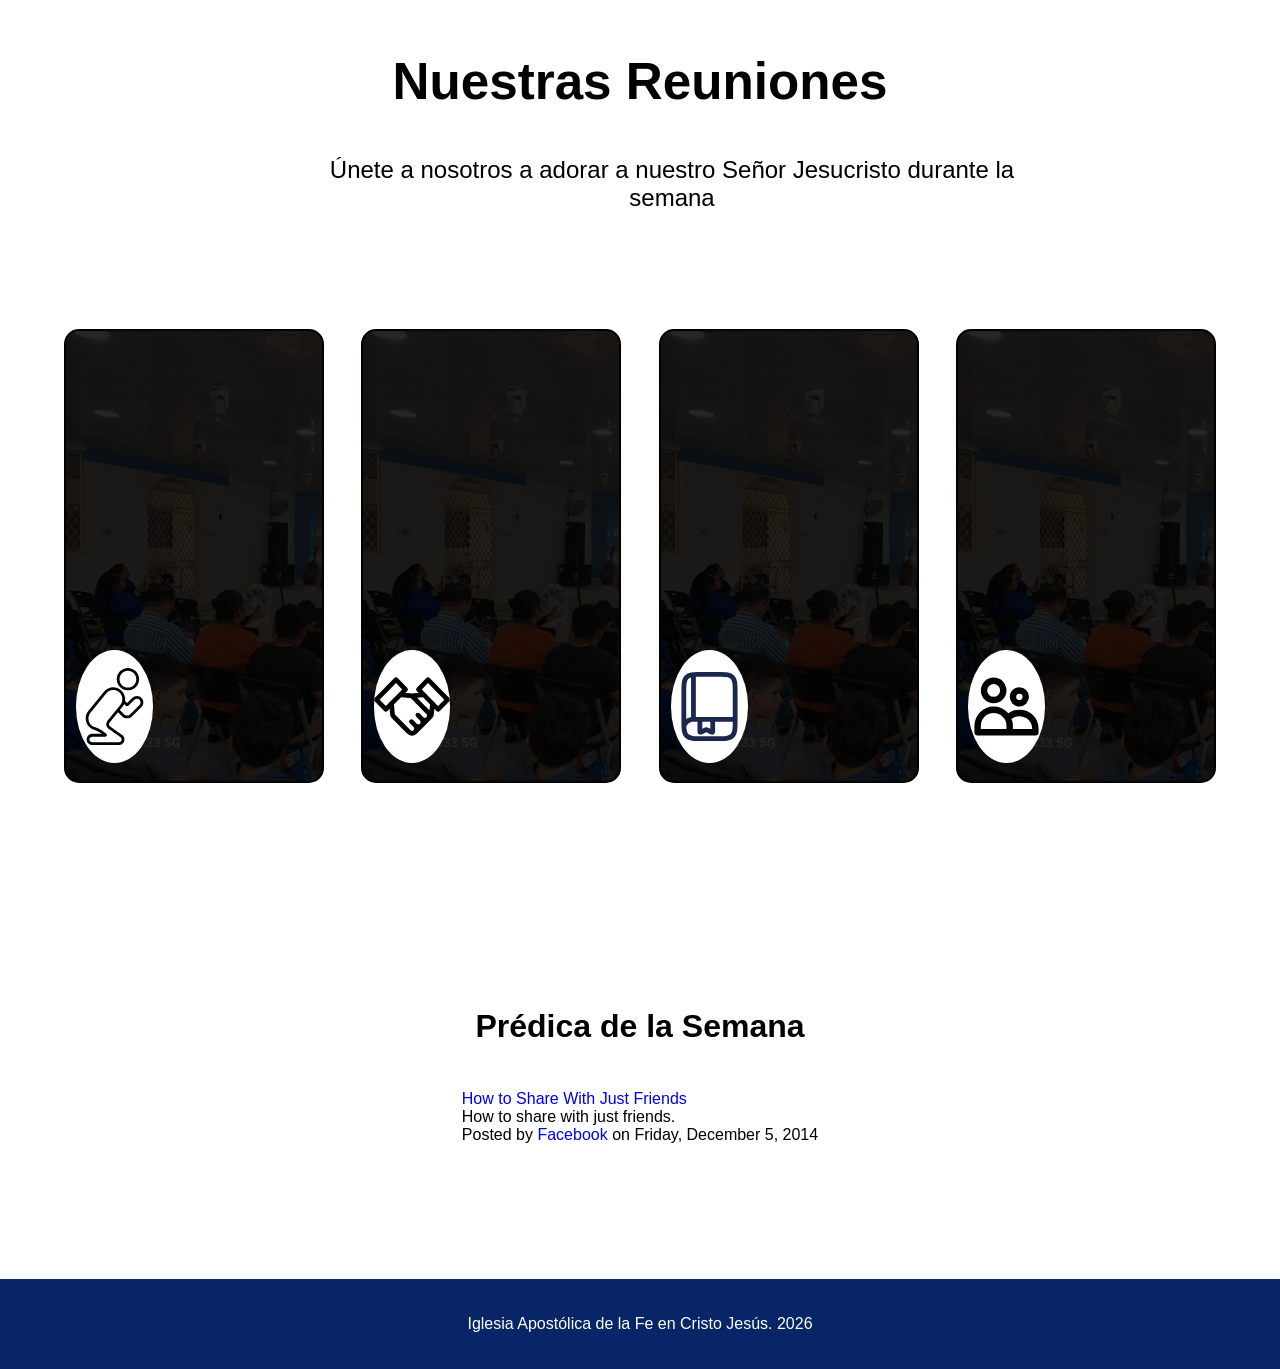
==== commit 69d49cb4: "Add main to htmls" ====
--- a/index.html
+++ b/index.html
@@ -1,10 +1,10 @@
 <!DOCTYPE html>
-<html lang="en">
+<html lang="es">
 <head>
     <meta charset="UTF-8">
     <meta http-equiv="X-UA-Compatible" content="IE-edge">
     <meta name="viewport" content="width=device-width, initial-scale=1.0">
-    <meta name="description" content="Bienvenido a la Iglesia Apostólica de la Fe en Cristo Jesús en Cuatro Esquinas, Carretera a Masaya. Un lugar para conocer y adorar al Dios vivo.">
+    <meta name="description" content="Bienvenido a nuestros servicos durante la semana. Un lugar para conocer, adorar y orar a nuestro señor Jesucristo.">
     <title>Iglesia Apostolica de la Fe en Cristo Jesus Cuatro Esquinas</title>
     <link rel="preload" href="img/slides/vista-frente-1600w.webp" as="image">
     <link rel="stylesheet" href="style.css">
@@ -38,19 +38,19 @@
       <div class="mySlides fade">
         <div class="numbertext">1 / 3</div>
         <img src="img/slides/vista-frente-1600w.webp" srcset="img/slides/vista-frente-800w.webp 800w, img/slides/vista-frente-1600w.webp 1600w, img/slides/vista-frente-2500w.webp 2500w" 
-        sizes= "(max-width: 768px) 100vw, 80vw" class="hero" fetchpriority="high" alt="Vista del altar en Cuatro Esquinas">
-        <div class="text">IAFCJ CUATRO ESQUINAS</div>
+        sizes= "(max-width: 768px) 100vw, 80vw" class="hero" fetchpriority="high" alt="Alabando a Jesucristo">
+        <h1 class="text">IAFCJ CUATRO ESQUINAS</h1>
       </div>
 
       <div class="mySlides fade">
         <div class="numbertext">2 / 3</div>
-        <img src="img/slides/imposicion_pastor_soto.webp" class="hero" alt="Pastor Soto imponiendo manos">
+        <img src="img/slides/imposicion_pastor_soto.webp" class="hero" alt="Orando por sanidad">
         <div class="text">IAFCJ CUATRO ESQUINAS</div>
       </div>
 
   <div class="mySlides fade">
     <div class="numbertext">3 / 3</div>
-    <img src="img/slides/Congregacion_desde_altar.webp" class="hero" alt="Vista de Congreción">
+    <img src="img/slides/Congregacion_desde_altar.webp" class="hero" alt="IAFCJ Cuatro Esquinas alabdo a Dios">
     <div class="text">IAFCJ CUATRO ESQUINAS</div>
   </div>
 
@@ -62,73 +62,75 @@
 
   <!-- The dots/circles -->
 <div class="dot-container">
-  <span class="dot" onclick="currentSlide(1)"></span>
-  <span class="dot" onclick="currentSlide(2)"></span>
-  <span class="dot" onclick="currentSlide(3)"></span>
-</div>
+    <span class="dot" onclick="currentSlide(1)"></span>
+    <span class="dot" onclick="currentSlide(2)"></span>
+    <span class="dot" onclick="currentSlide(3)"></span>
+  </div>
+      </section>
+  </header>
+  <main>
+  <section class="principios-container">
+    <h2 class="principios-title">Nuestros Principios</h2>
+    
+    <!-- Imagenes de Principios desplegadas con JS-->
+  
+  
+    <div class="principios"></div>
+  
     </section>
-</header>
-<section class="principios-container">
-  <h2 class="principios-title">Nuestros Principios</h3>
   
-  <!-- Imagenes de Principios desplegadas con JS-->
-
-
-  <div class="principios"></div>
-
+          <div class="modal hidden">
+            <div class="modal-content">
+              <span class="close-btn">&times;</span>
+              <img class="modal-img">
+              <p class="modal-text"></p>
+            </div>
+          </div>
+      
+  <section class="servicios-section" id="servicios">
+    <h2 class="servicios-title">Nuestras Reuniones</h2>
+    <p class="invitacion">Únete a nosotros a adorar a nuestro Señor Jesucristo durante la semana</p>
+    <div class="servicios-container">
+      <div class="servicios">
+        <h3>CULTO DE ORACIÓN</h3>
+        <img src="img/servicios/orar.svg" class="service-image" alt="Icono manos orando">
+        <p class="dia">Martes 6:00 pm</p>
+      </div>
+      <div class="servicios">
+        <h3>CULTO DE FRATERNIDADES</h3>
+        <img src="img/servicios/hand-shake.svg" alt="Icono saludo">
+        <p class="dia">Jueves 6:00 pm</p>
+      </div>
+      <div class="servicios">
+        <h3 >ESCUELA BÍBLICA</h3>
+        <img src="img/servicios/bible.svg" alt="Icono de la biblia">
+        <p class="dia">Domingos 10:00 am</p>
+      </div>
+      <div class="servicios">
+        <h3>CULTO EVANGELÍSTICO</h3>
+        <img src="img/servicios/users.svg" alt="Icono usuarios">
+        <p class="dia">Domingos 11:15 pm</p>
+      </div>
+    </div>
+  
   </section>
-
-        <div class="modal hidden">
-          <div class="modal-content">
-            <span class="close-btn">&times;</span>
-            <img class="modal-img">
-            <p class="modal-text"></p>
-          </div>
-        </div>
-    
-<section class="servicios-section" id="servicios">
-  <h2 class="servicios-title">Nuestras Reuniones</h3>
-  <p class="invitacion">Únete a nosotros a adorar a nuestro Señor Jesucristo durante la semana</p>
-  <div class="servicios-container">
-    <div class="servicios">
-      <h3>CULTO DE ORACIÓN</h3>
-      <img src="img/servicios/orar.svg" class="service-image">
-      <p class="dia">Martes 6:00 pm</p>
+  
+  <section class="preach">
+    <h2 class="preach-title">Prédica de la Semana</h2>
+    <div id="fb-root"></div>
+    <script async defer src="https://connect.facebook.net/en_US/sdk.js#xfbml=1&version=v19.0"></script>
+  
+    <div class="fb-video" data-href="https://www.facebook.com/somos4troesquinas/videos/1485760486324151" data-width="500" data-show-text="false">
+      <div class="fb-xfbml-parse-ignore">
+        <blockquote cite="https://www.facebook.com/facebook/videos/10153231379946729/">
+          <a href="https://www.facebook.com/facebook/videos/10153231379946729/">How to Share With Just Friends</a>
+          <p>How to share with just friends.</p>
+          Posted by <a href="https://www.facebook.com/facebook/">Facebook</a> on Friday, December 5, 2014
+        </blockquote>
+      </div>
     </div>
-    <div class="servicios">
-      <h3>CULTO DE FRATERNIDADES</h3>
-      <img src="img/servicios/hand-shake.svg">
-      <p class="dia">Jueves 6:00 pm</p>
-    </div>
-    <div class="servicios">
-      <h3 >ESCUELA BÍBLICA</h3>
-      <img src="img/servicios/bible.svg">
-      <p class="dia">Domingos 10:00 am</p>
-    </div>
-    <div class="servicios">
-      <h3>CULTO EVANGELÍSTICO</h4>
-      <img src="img/servicios/users.svg">
-      <p class="dia">Domingos 11:15 pm</p>
-    </div>
-  </div>
-
-</section>
-
-<section class="preach">
-  <h2 class="preach-title">Prédica de la Semana</h2>
-  <div id="fb-root"></div>
-  <script async defer src="https://connect.facebook.net/en_US/sdk.js#xfbml=1&version=v19.0"></script>
-
-  <div class="fb-video" data-href="https://www.facebook.com/somos4troesquinas/videos/1485760486324151" data-width="500" data-show-text="false">
-    <div class="fb-xfbml-parse-ignore">
-      <blockquote cite="https://www.facebook.com/facebook/videos/10153231379946729/">
-        <a href="https://www.facebook.com/facebook/videos/10153231379946729/">How to Share With Just Friends</a>
-        <p>How to share with just friends.</p>
-        Posted by <a href="https://www.facebook.com/facebook/">Facebook</a> on Friday, December 5, 2014
-      </blockquote>
-    </div>
-  </div>
-</section>
+  </section>
+</main>
 
 <footer class="footer">
   <span>Iglesia Apostólica de la Fe en Cristo Jesús. 2026</span>
--- a/style.css
+++ b/style.css
@@ -421,7 +421,7 @@
   padding-top: 2vh;
 }
 
-.form-section h2 {
+.form-section h1 {
   margin-bottom: 2vh;
   align-self: center;
 }
@@ -908,7 +908,7 @@
     flex-direction: column;
     align-items: center;
     padding: 10vh 0 15vh 0;
-    width: 90vw;
+    width: 100vw;
   }
 
   .preach-title {
